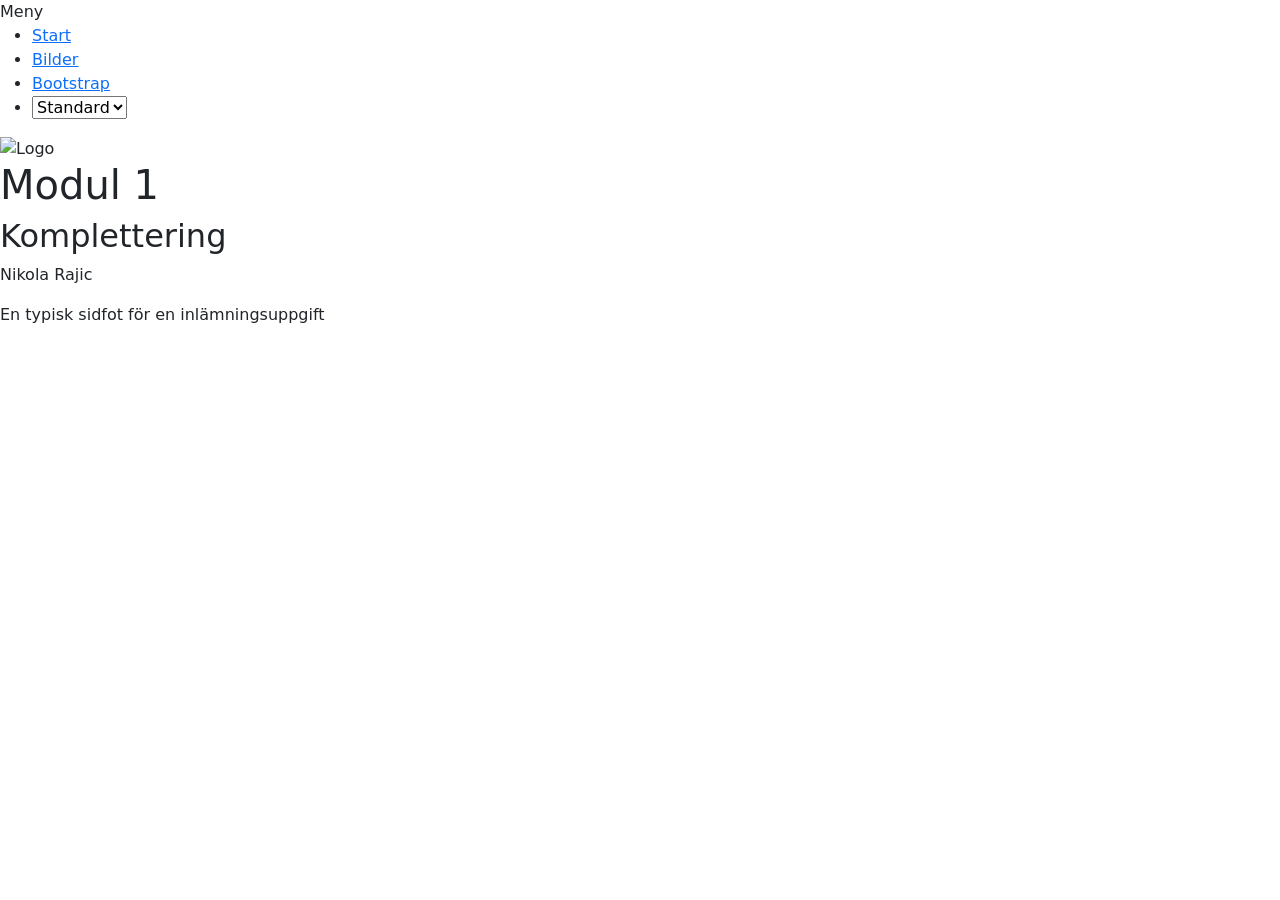
==== bootstrap.html @ ba8c422f "HTML-struktur images.html och bootstrap.html" ====
<!DOCTYPE html>
<html>
  <head>
    <meta charset="utf-8" />
    <meta name="viewport" content="width=device-width, initial-scale=1.0" />
    <title>Modul 1 - Komplettering</title>
    <link href="style.css" rel="stylesheet" />
    <link href="https://cdn.jsdelivr.net/npm/bootstrap@5.0.0-beta2/dist/css/bootstrap.min.css" 
        rel="stylesheet"
        integrity="sha384-BmbxuPwQa2lc/FVzBcNJ7UAyJxM6wuqIj61tLrc4wSX0szH/Ev+nYRRuWlolflfl" 
        crossorigin="anonymous">
  </head>

  <body>
    <div id="wrapper">
      <nav>
        <div id="menu-btn">Meny</div>
        <ul>
          <li><a href="index.html">Start</a></li>
          <li><a href="images.html">Bilder</a></li>
          <li><a href="bootstrap.html">Bootstrap</a></li>
          <li>
            <select id="style-picker">
              <option value="standard">Standard</option>
              <option value="blue">Blå</option>
              <option value="red">Röd</option>
              <option value="green">Grön</option>
            </select>
          </li>
        </ul>
      </nav>

      <header>
        <article>
          <img src="images/logo.jpg" alt="Logo" />
          <h1>Modul 1</h1>
          <aside>
            <h2>Komplettering</h2>
            <p>Nikola Rajic</p>
          </aside>
        </article>
      </header>

      <main id="bootstrap">
      </main>
      <aside></aside>
      <footer>En typisk sidfot för en inlämningsuppgift</footer>
    </div>

    <script src="https://cdn.jsdelivr.net/npm/bootstrap@5.0.0-beta2/dist/js/bootstrap.bundle.min.js"
        integrity="sha384-b5kHyXgcpbZJO/tY9Ul7kGkf1S0CWuKcCD38l8YkeH8z/QniRRuqmkAmiTHERE" 
        crossorigin="anonymous"></script>
    <script src="script.js"></script>
  </body>
</html>
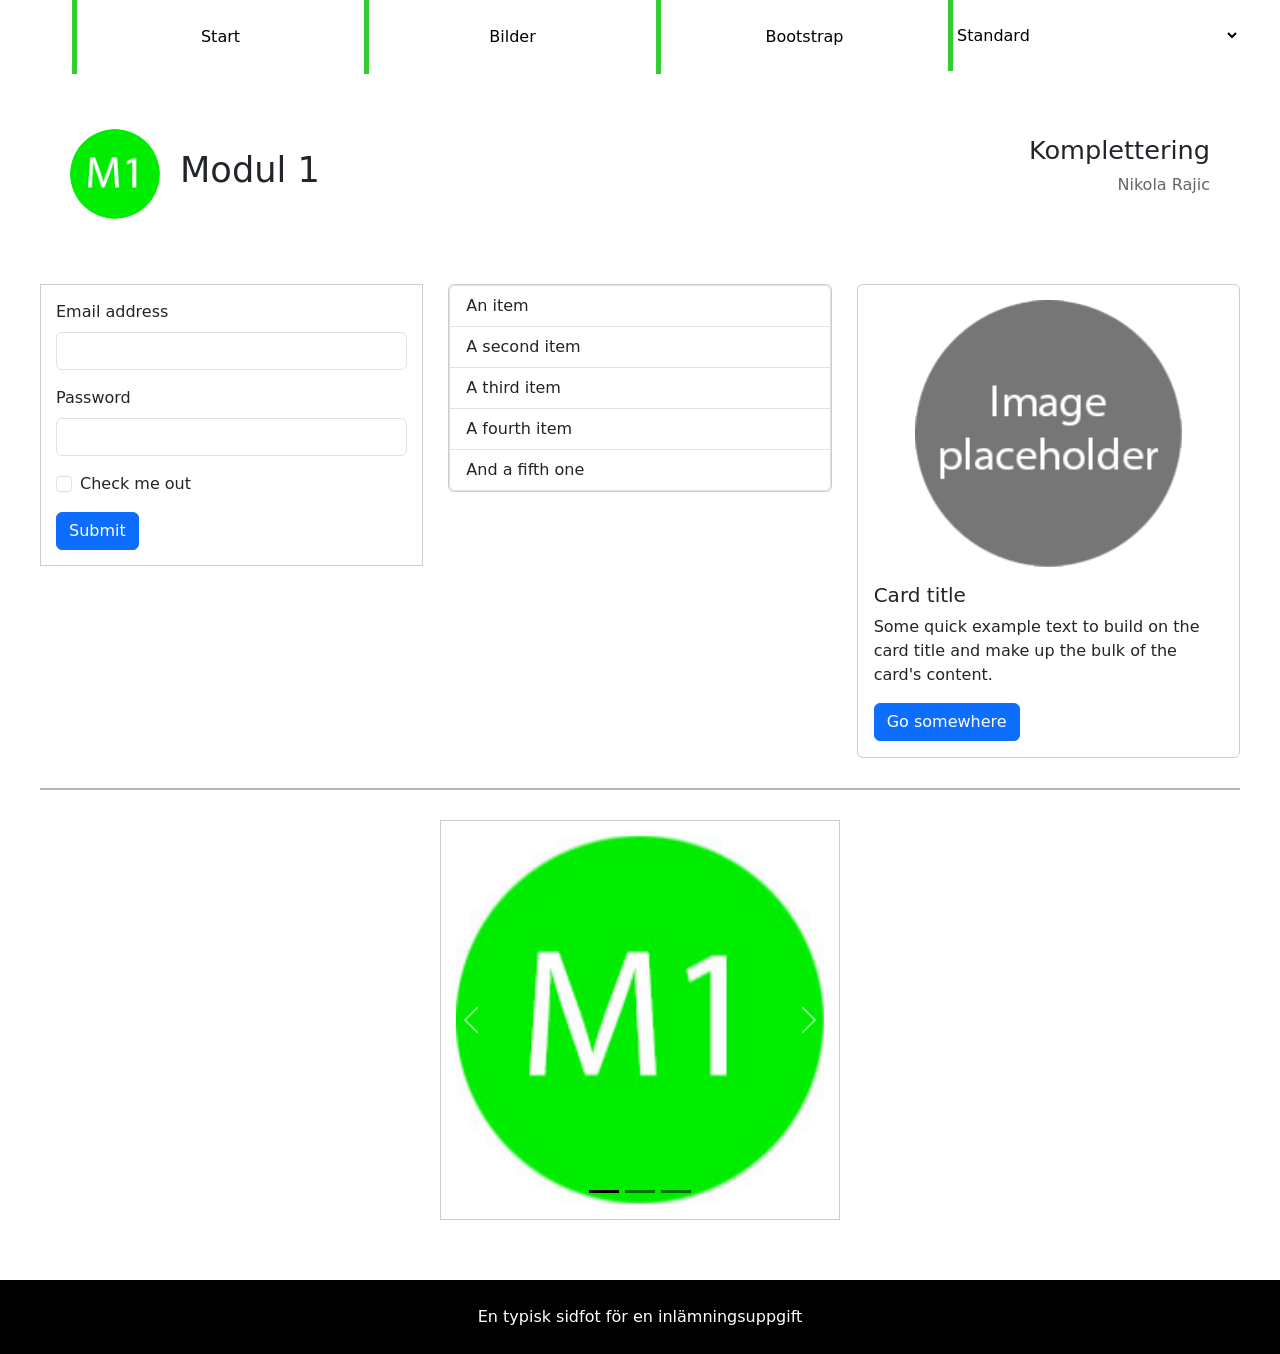
==== commit 811fc96a: "ändrade i bootstrap html samt css för sidan" ====
--- a/bootstrap.html
+++ b/bootstrap.html
@@ -1,55 +1,241 @@
 <!DOCTYPE html>
 <html>
-  <head>
-    <meta charset="utf-8" />
-    <meta name="viewport" content="width=device-width, initial-scale=1.0" />
-    <title>Modul 1 - Komplettering</title>
-    <link href="style.css" rel="stylesheet" />
-    <link href="https://cdn.jsdelivr.net/npm/bootstrap@5.0.0-beta2/dist/css/bootstrap.min.css" 
-        rel="stylesheet"
-        integrity="sha384-BmbxuPwQa2lc/FVzBcNJ7UAyJxM6wuqIj61tLrc4wSX0szH/Ev+nYRRuWlolflfl" 
+<head>
+    <meta charset="utf-8">
+    <meta name="viewport" content="width=device-width, initial-scale=1.0">
+    <title>Modul 1 - Bootstrap</title>
+
+    <link href="style.css" rel="stylesheet">
+
+    <link href="https://cdn.jsdelivr.net/npm/bootstrap@5.0.0-beta2/dist/css/bootstrap.min.css"
+          rel="stylesheet"
+          integrity="sha384-BmbxuPwQa2lc/FVzBcNJ7UAyJxM6wuqIj61tLrc4wSX0szH/Ev+nYRRuWlolflfl"
+          crossorigin="anonymous">
+</head>
+
+<body>
+
+<div id="wrapper">
+
+    <nav>
+        <div id="menu-btn">Meny</div>
+
+        <ul>
+            <li><a href="index.html">Start</a></li>
+            <li><a href="images.html">Bilder</a></li>
+            <li><a href="bootstrap.html">Bootstrap</a></li>
+
+            <li>
+                <select id="style-picker">
+                    <option value="standard">Standard</option>
+                    <option value="blue">Blå</option>
+                    <option value="red">Röd</option>
+                    <option value="green">Grön</option>
+                </select>
+            </li>
+        </ul>
+    </nav>
+
+    <header>
+        <article>
+            <img src="images/logo.jpg" alt="Logo">
+
+            <h1>Modul 1</h1>
+
+            <aside>
+                <h2>Komplettering</h2>
+                <p>Nikola Rajic</p>
+            </aside>
+        </article>
+    </header>
+
+    <main id="bootstrap">
+
+        <section class="bootstrap-grid">
+
+            <!-- FORM -->
+
+            <form>
+                <div class="mb-3">
+                    <label for="email" class="form-label">
+                        Email address
+                    </label>
+
+                    <input
+                        type="email"
+                        class="form-control"
+                        id="email"
+                    >
+                </div>
+
+                <div class="mb-3">
+                    <label for="password" class="form-label">
+                        Password
+                    </label>
+
+                    <input
+                        type="password"
+                        class="form-control"
+                        id="password"
+                    >
+                </div>
+
+                <div class="mb-3 form-check">
+                    <input
+                        type="checkbox"
+                        class="form-check-input"
+                        id="check"
+                    >
+
+                    <label
+                        class="form-check-label"
+                        for="check">
+                        Check me out
+                    </label>
+                </div>
+
+                <button
+                    type="submit"
+                    class="btn btn-primary">
+                    Submit
+                </button>
+            </form>
+
+            <!-- LIST -->
+
+            <ul class="list-group">
+                <li class="list-group-item">An item</li>
+                <li class="list-group-item">A second item</li>
+                <li class="list-group-item">A third item</li>
+                <li class="list-group-item">A fourth item</li>
+                <li class="list-group-item">And a fifth one</li>
+            </ul>
+
+            <!-- CARD -->
+
+            <div class="card">
+
+                <img
+                    src="images/image-placeholder.png"
+                    class="card-img-top"
+                    alt="Placeholder image"
+                >
+
+                <div class="card-body">
+
+                    <h5 class="card-title">
+                        Card title
+                    </h5>
+
+                    <p class="card-text">
+                        Some quick example text to build
+                        on the card title and make up
+                        the bulk of the card's content.
+                    </p>
+
+                    <a
+                        href="#"
+                        class="btn btn-primary">
+                        Go somewhere
+                    </a>
+
+                </div>
+
+            </div>
+
+        </section>
+
+        <!-- CAROUSEL -->
+
+        <div
+    id="carouselExampleIndicators"
+    class="carousel slide"
+    data-bs-ride="carousel">
+
+    <div class="carousel-indicators">
+
+        <button
+            type="button"
+            data-bs-target="#carouselExampleIndicators"
+            data-bs-slide-to="0"
+            class="active">
+        </button>
+
+        <button
+            type="button"
+            data-bs-target="#carouselExampleIndicators"
+            data-bs-slide-to="1">
+        </button>
+
+        <button
+            type="button"
+            data-bs-target="#carouselExampleIndicators"
+            data-bs-slide-to="2">
+        </button>
+
+    </div>
+
+    <div class="carousel-inner">
+
+        <div class="carousel-item active">
+            <img
+                src="images/logo.jpg"
+                class="d-block w-100"
+                alt="Logo">
+        </div>
+
+        <div class="carousel-item">
+            <img
+                src="images/logo.jpg"
+                class="d-block w-100"
+                alt="Logo">
+        </div>
+
+        <div class="carousel-item">
+            <img
+                src="images/logo.jpg"
+                class="d-block w-100"
+                alt="Logo">
+        </div>
+
+    </div>
+
+    <button
+        class="carousel-control-prev"
+        type="button"
+        data-bs-target="#carouselExampleIndicators"
+        data-bs-slide="prev">
+
+        <span class="carousel-control-prev-icon"></span>
+
+    </button>
+
+    <button
+        class="carousel-control-next"
+        type="button"
+        data-bs-target="#carouselExampleIndicators"
+        data-bs-slide="next">
+
+        <span class="carousel-control-next-icon"></span>
+
+    </button>
+
+</div>
+
+    </main>
+
+    <footer>
+        En typisk sidfot för en inlämningsuppgift
+    </footer>
+
+</div>
+
+<script src="https://cdn.jsdelivr.net/npm/bootstrap@5.0.0-beta2/dist/js/bootstrap.bundle.min.js"
+        integrity="sha384-b5kHyXgcpbZJO/tY9Ul7kGkf1S0CWuKcCD38l8YkeH8z/QniRRuqmkAmiTHERE"
         crossorigin="anonymous">
-  </head>
-
-  <body>
-    <div id="wrapper">
-      <nav>
-        <div id="menu-btn">Meny</div>
-        <ul>
-          <li><a href="index.html">Start</a></li>
-          <li><a href="images.html">Bilder</a></li>
-          <li><a href="bootstrap.html">Bootstrap</a></li>
-          <li>
-            <select id="style-picker">
-              <option value="standard">Standard</option>
-              <option value="blue">Blå</option>
-              <option value="red">Röd</option>
-              <option value="green">Grön</option>
-            </select>
-          </li>
-        </ul>
-      </nav>
-
-      <header>
-        <article>
-          <img src="images/logo.jpg" alt="Logo" />
-          <h1>Modul 1</h1>
-          <aside>
-            <h2>Komplettering</h2>
-            <p>Nikola Rajic</p>
-          </aside>
-        </article>
-      </header>
-
-      <main id="bootstrap">
-      </main>
-      <aside></aside>
-      <footer>En typisk sidfot för en inlämningsuppgift</footer>
-    </div>
-
-    <script src="https://cdn.jsdelivr.net/npm/bootstrap@5.0.0-beta2/dist/js/bootstrap.bundle.min.js"
-        integrity="sha384-b5kHyXgcpbZJO/tY9Ul7kGkf1S0CWuKcCD38l8YkeH8z/QniRRuqmkAmiTHERE" 
-        crossorigin="anonymous"></script>
-    <script src="script.js"></script>
-  </body>
+</script>
+
+<script src="script.js"></script>
+
+</body>
 </html>
--- a/style.css
+++ b/style.css
@@ -0,0 +1,298 @@
+* {
+    margin: 0;
+    padding: 0;
+    box-sizing: border-box;
+}
+
+body {
+    font-family: Arial, sans-serif;
+    background: #d9d9d9;
+    color: #111;
+}
+
+#wrapper {
+    width: 100%;
+}
+
+nav {
+    background: white;
+}
+
+#menu-btn {
+    display: none;
+}
+
+nav ul {
+    max-width: 1200px;
+    margin: auto;
+
+    display: flex;
+    justify-content: center;
+
+    list-style: none;
+}
+
+nav li {
+    flex: 1;
+    text-align: center;
+}
+
+nav a, #style-picker {
+    display: block;
+    width: 100%;
+
+    padding: 25px 0;
+
+    text-decoration: none;
+    color: black;
+
+    background: white;
+
+    border: none;
+    border-left: 5px solid limegreen;
+
+    outline: none;
+
+    font-size: 16px;
+    font-family: inherit;
+}
+
+#style-picker {
+    cursor: pointer;
+}
+
+nav a:hover,
+#style-picker:hover {
+    background: #f5f5f5;
+}
+
+header {
+    max-width: 1200px;
+    margin: 30px auto 20px;
+}
+
+header article {
+    background: white;
+
+    display: flex;
+    align-items: center;
+
+    padding: 25px 30px;
+}
+
+header img {
+    width: 90px;
+    height: 90px;
+
+    border-radius: 50%;
+    object-fit: cover;
+}
+
+header h1 {
+    margin-left: 20px;
+    font-size: 2.2rem;
+}
+
+header aside {
+    margin-left: auto;
+    text-align: right;
+}
+
+header aside h2 {
+    font-size: 1.6rem;
+    margin-bottom: 8px;
+}
+
+header aside p {
+    color: #666;
+}
+
+main#index {
+    max-width: 1200px;
+    margin: auto;
+
+    background: #d9d9d9;
+}
+
+main#index article {
+    display: flex;
+    align-items: center;
+
+    padding: 40px;
+
+    border-top: 8px solid #888;
+}
+
+main#index article:first-child {
+    border-top: none;
+}
+
+main#index article img {
+    width: 170px;
+    height: 170px;
+
+    border-radius: 50%;
+    object-fit: cover;
+}
+
+main#index article section {
+    margin-left: 35px;
+}
+
+main#index article section h2 {
+    margin-bottom: 15px;
+    font-size: 1.8rem;
+}
+
+main#index article section p {
+    line-height: 1.6;
+}
+
+main#index article:nth-child(2) {
+    flex-direction: row-reverse;
+}
+
+main#index article:nth-child(2) section {
+    margin-left: 0;
+    margin-right: 35px;
+}
+
+
+main#images {
+    max-width: 1200px;
+    margin: auto;
+
+    background: #d9d9d9;
+
+    display: grid;
+    grid-template-columns: repeat(4, 1fr);
+
+    gap: 15px;
+
+    padding: 20px 0;
+}
+
+main#images figure {
+    background: white;
+
+    border: 1px solid #ccc;
+}
+
+main#images figure img {
+    width: 100%;
+
+    display: block;
+
+    aspect-ratio: 1 / 1;
+    object-fit: cover;
+
+    padding: 10px;
+}
+
+main#images figcaption {
+    background: black;
+    color: white;
+
+    text-align: center;
+
+    padding: 5px;
+
+    font-size: 14px;
+}
+
+
+footer {
+    margin-top: 30px;
+
+    background: black;
+    color: white;
+
+    text-align: center;
+
+    padding: 25px;
+}
+
+/* =========================
+   BOOTSTRAP PAGE
+========================= */
+
+main#bootstrap {
+    max-width: 1200px;
+    margin: auto;
+    padding: 20px 0 30px;
+    
+}
+
+.bootstrap-grid {
+    display: grid;
+
+    grid-template-columns: 1fr 1fr 1fr;
+
+    gap: 25px;
+
+    align-items: start;
+
+    padding-bottom: 30px;
+
+    border-bottom: 2px solid #b5b5b5;
+}
+
+/* FORM */
+
+main#bootstrap form {
+    background: white;
+
+    padding: 15px;
+
+    border: 1px solid #ccc;
+}
+
+/* LIST */
+
+main#bootstrap .list-group {
+    background: white;
+
+    border: 1px solid #ccc;
+}
+
+/* CARD */
+
+main#bootstrap .card {
+    background: white;
+
+    border: 1px solid #ccc;
+}
+
+main#bootstrap .card img {
+    width: 70%;
+
+    margin: 15px auto 0;
+
+    display: block;
+}
+
+/* CAROUSEL */
+
+main#bootstrap .carousel {
+    width: 400px;   /* mindre än tidigare 500px */
+
+    margin: 30px auto 0;
+
+    background: white;
+
+    border: 1px solid #ccc;
+
+    padding: 15px;
+}
+
+main#bootstrap .carousel img {
+    aspect-ratio: 1 / 1;
+
+    object-fit: cover;
+}
+
+/* PRICKAR */
+
+.carousel-indicators button {
+    background-color: black !important;
+}
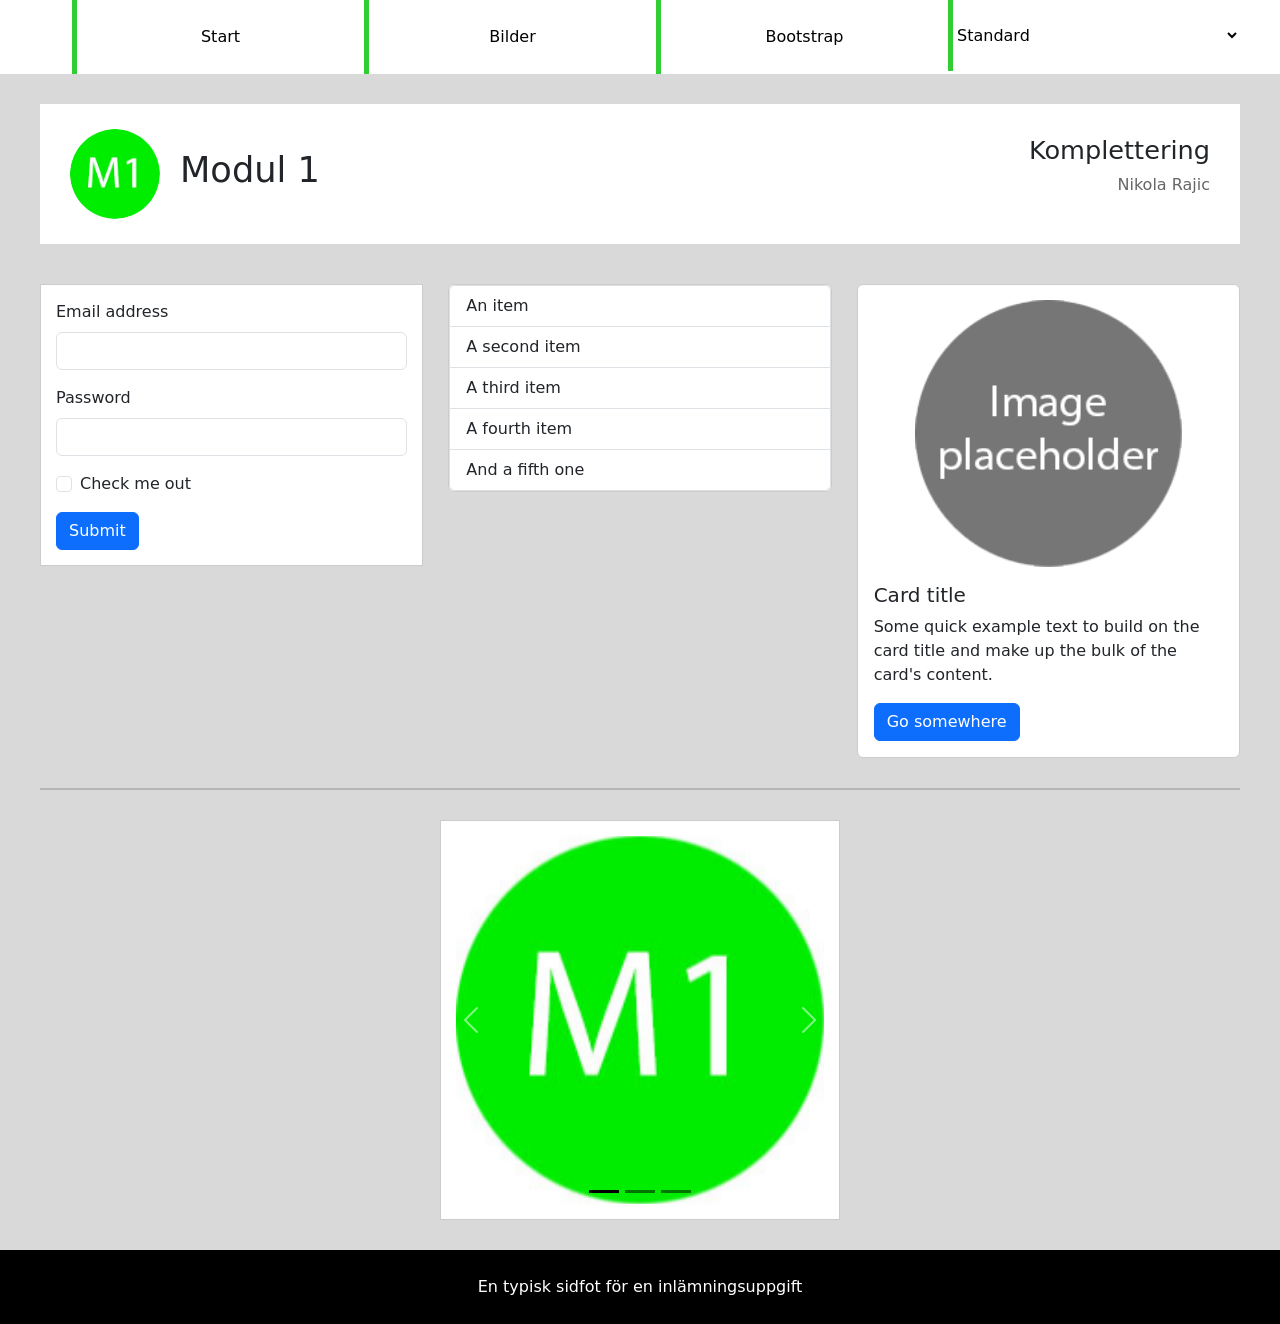
==== commit c3f23338: "Delade upp CSS i separata filer för enklare felsökning och felhantering när jag nu börjar med respon" ====
--- a/bootstrap.html
+++ b/bootstrap.html
@@ -6,6 +6,7 @@
     <title>Modul 1 - Bootstrap</title>
 
     <link href="style.css" rel="stylesheet">
+    <link href="bootstrap.css" rel="stylesheet" />
 
     <link href="https://cdn.jsdelivr.net/npm/bootstrap@5.0.0-beta2/dist/css/bootstrap.min.css"
           rel="stylesheet"
--- a/style.css
+++ b/style.css
@@ -12,6 +12,19 @@
 
 #wrapper {
     width: 100%;
+    min-height: 100vh;
+    display: flex;
+    flex-direction: column;
+    background: #d9d9d9;
+}
+
+footer {
+    margin-top: auto;
+    background: black;
+    color: white;
+    text-align: center;
+    padding: 25px;
+    width: 100%;
 }
 
 nav {
@@ -25,10 +38,8 @@
 nav ul {
     max-width: 1200px;
     margin: auto;
-
     display: flex;
     justify-content: center;
-
     list-style: none;
 }
 
@@ -40,19 +51,13 @@
 nav a, #style-picker {
     display: block;
     width: 100%;
-
     padding: 25px 0;
-
     text-decoration: none;
     color: black;
-
     background: white;
-
     border: none;
     border-left: 5px solid limegreen;
-
     outline: none;
-
     font-size: 16px;
     font-family: inherit;
 }
@@ -69,21 +74,19 @@
 header {
     max-width: 1200px;
     margin: 30px auto 20px;
+    width: 100%;
 }
 
 header article {
     background: white;
-
     display: flex;
     align-items: center;
-
     padding: 25px 30px;
 }
 
 header img {
     width: 90px;
     height: 90px;
-
     border-radius: 50%;
     object-fit: cover;
 }
@@ -105,194 +108,4 @@
 
 header aside p {
     color: #666;
-}
-
-main#index {
-    max-width: 1200px;
-    margin: auto;
-
-    background: #d9d9d9;
-}
-
-main#index article {
-    display: flex;
-    align-items: center;
-
-    padding: 40px;
-
-    border-top: 8px solid #888;
-}
-
-main#index article:first-child {
-    border-top: none;
-}
-
-main#index article img {
-    width: 170px;
-    height: 170px;
-
-    border-radius: 50%;
-    object-fit: cover;
-}
-
-main#index article section {
-    margin-left: 35px;
-}
-
-main#index article section h2 {
-    margin-bottom: 15px;
-    font-size: 1.8rem;
-}
-
-main#index article section p {
-    line-height: 1.6;
-}
-
-main#index article:nth-child(2) {
-    flex-direction: row-reverse;
-}
-
-main#index article:nth-child(2) section {
-    margin-left: 0;
-    margin-right: 35px;
-}
-
-
-main#images {
-    max-width: 1200px;
-    margin: auto;
-
-    background: #d9d9d9;
-
-    display: grid;
-    grid-template-columns: repeat(4, 1fr);
-
-    gap: 15px;
-
-    padding: 20px 0;
-}
-
-main#images figure {
-    background: white;
-
-    border: 1px solid #ccc;
-}
-
-main#images figure img {
-    width: 100%;
-
-    display: block;
-
-    aspect-ratio: 1 / 1;
-    object-fit: cover;
-
-    padding: 10px;
-}
-
-main#images figcaption {
-    background: black;
-    color: white;
-
-    text-align: center;
-
-    padding: 5px;
-
-    font-size: 14px;
-}
-
-
-footer {
-    margin-top: 30px;
-
-    background: black;
-    color: white;
-
-    text-align: center;
-
-    padding: 25px;
-}
-
-/* =========================
-   BOOTSTRAP PAGE
-========================= */
-
-main#bootstrap {
-    max-width: 1200px;
-    margin: auto;
-    padding: 20px 0 30px;
-    
-}
-
-.bootstrap-grid {
-    display: grid;
-
-    grid-template-columns: 1fr 1fr 1fr;
-
-    gap: 25px;
-
-    align-items: start;
-
-    padding-bottom: 30px;
-
-    border-bottom: 2px solid #b5b5b5;
-}
-
-/* FORM */
-
-main#bootstrap form {
-    background: white;
-
-    padding: 15px;
-
-    border: 1px solid #ccc;
-}
-
-/* LIST */
-
-main#bootstrap .list-group {
-    background: white;
-
-    border: 1px solid #ccc;
-}
-
-/* CARD */
-
-main#bootstrap .card {
-    background: white;
-
-    border: 1px solid #ccc;
-}
-
-main#bootstrap .card img {
-    width: 70%;
-
-    margin: 15px auto 0;
-
-    display: block;
-}
-
-/* CAROUSEL */
-
-main#bootstrap .carousel {
-    width: 400px;   /* mindre än tidigare 500px */
-
-    margin: 30px auto 0;
-
-    background: white;
-
-    border: 1px solid #ccc;
-
-    padding: 15px;
-}
-
-main#bootstrap .carousel img {
-    aspect-ratio: 1 / 1;
-
-    object-fit: cover;
-}
-
-/* PRICKAR */
-
-.carousel-indicators button {
-    background-color: black !important;
 }
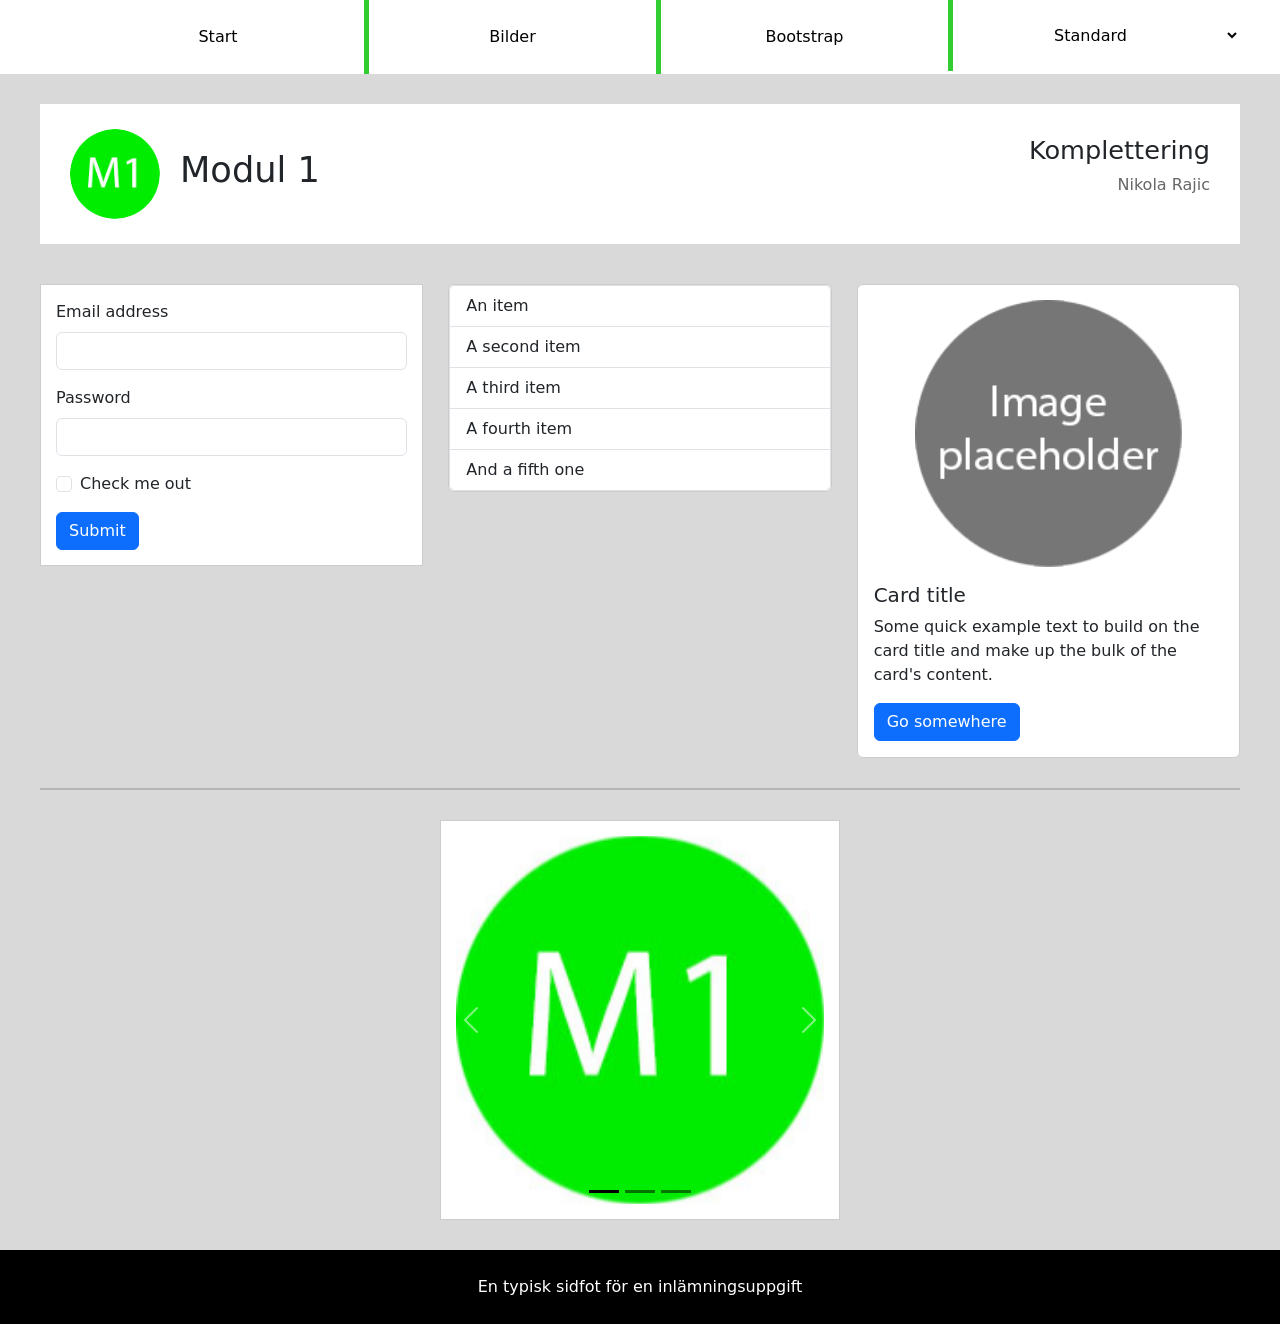
==== commit 19141c9d: "Uppdaterade Bootstrap så att bildspelet går att trycka på, enligt feedback" ====
--- a/bootstrap.html
+++ b/bootstrap.html
@@ -8,10 +8,7 @@
     <link href="style.css" rel="stylesheet">
     <link href="bootstrap.css" rel="stylesheet" />
 
-    <link href="https://cdn.jsdelivr.net/npm/bootstrap@5.0.0-beta2/dist/css/bootstrap.min.css"
-          rel="stylesheet"
-          integrity="sha384-BmbxuPwQa2lc/FVzBcNJ7UAyJxM6wuqIj61tLrc4wSX0szH/Ev+nYRRuWlolflfl"
-          crossorigin="anonymous">
+    <link href="https://cdn.jsdelivr.net/npm/bootstrap@5.3.8/dist/css/bootstrap.min.css" rel="stylesheet">
 </head>
 
 <body>
@@ -231,9 +228,7 @@
 
 </div>
 
-<script src="https://cdn.jsdelivr.net/npm/bootstrap@5.0.0-beta2/dist/js/bootstrap.bundle.min.js"
-        integrity="sha384-b5kHyXgcpbZJO/tY9Ul7kGkf1S0CWuKcCD38l8YkeH8z/QniRRuqmkAmiTHERE"
-        crossorigin="anonymous">
+<script src="https://cdn.jsdelivr.net/npm/bootstrap@5.3.8/dist/js/bootstrap.bundle.min.js">
 </script>
 
 <script src="script.js"></script>
--- a/style.css
+++ b/style.css
@@ -48,6 +48,10 @@
     text-align: center;
 }
 
+nav li:first-child a {
+    border-left: none;
+}
+
 nav a, #style-picker {
     display: block;
     width: 100%;
@@ -60,6 +64,7 @@
     outline: none;
     font-size: 16px;
     font-family: inherit;
+    text-align: center;
 }
 
 #style-picker {
